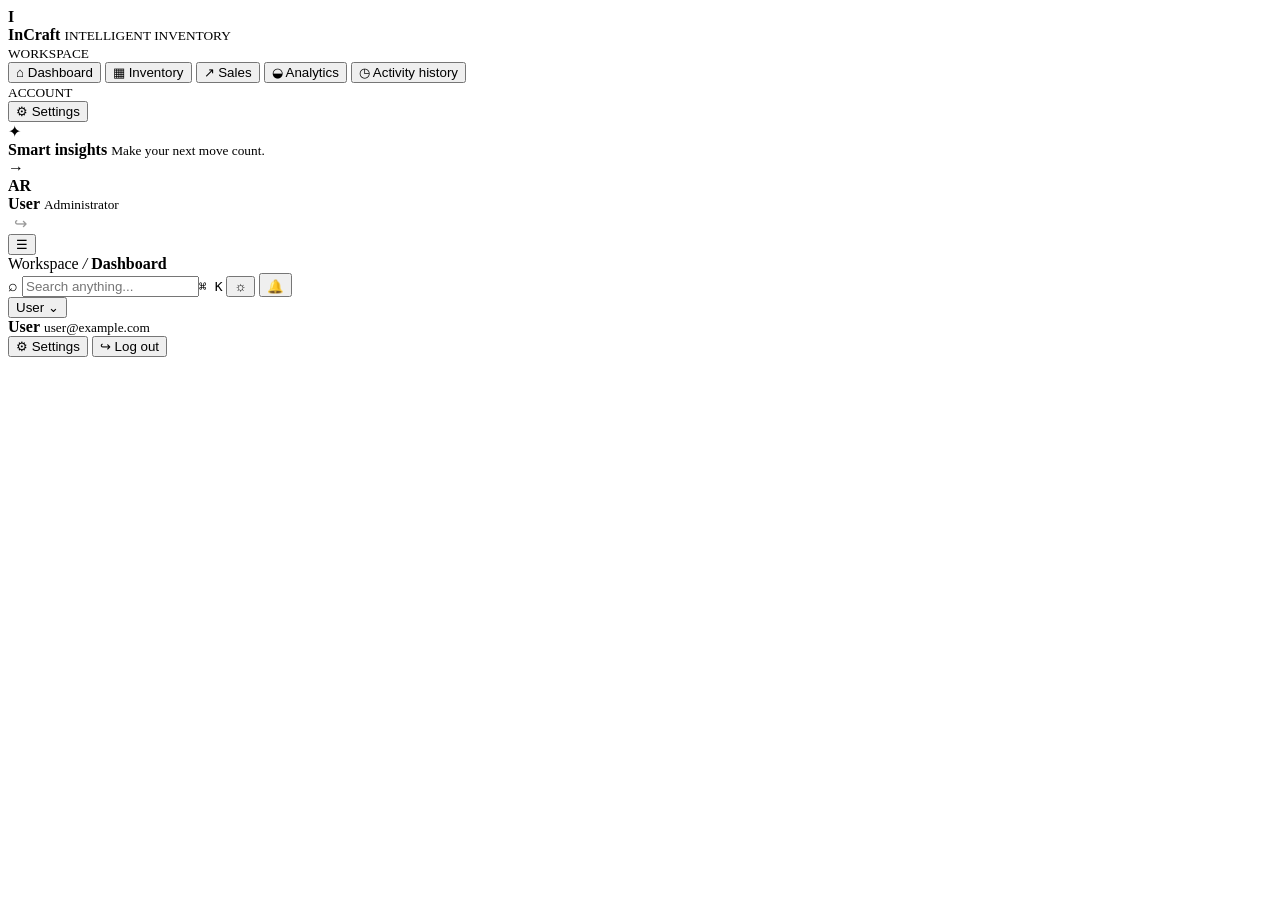
==== public/index.html @ 0089fdfe "Replace website with modern UI and wire Flask backend APIs" ====
<!doctype html>
<html lang="en">
<head>
  <meta charset="UTF-8">
  <meta name="viewport" content="width=device-width, initial-scale=1">
  <title>InCraft — Intelligent Inventory</title>
  <meta name="csrf-token" content="">
  <link rel="icon" type="image/svg+xml" href="/static/favicon.svg">
  <link rel="preconnect" href="https://fonts.googleapis.com">
  <link rel="preconnect" href="https://fonts.gstatic.com" crossorigin>
  <link href="https://fonts.googleapis.com/css2?family=DM+Sans:wght@400;500;600;700&family=Space+Grotesk:wght@500;600;700&display=swap" rel="stylesheet">
  <link rel="stylesheet" href="/static/css/styles.css?v=10">
</head>
<body>
<div class="shell">
  <aside id="sidebar">
    <div class="brand">
      <b>I</b>
      <div>
        <strong>InCraft</strong>
        <small>INTELLIGENT INVENTORY</small>
      </div>
    </div>
    <small class="label">WORKSPACE</small>
    <nav>
      <button class="active" data-page="dashboard">⌂ <span>Dashboard</span></button>
      <button data-page="inventory">▦ <span>Inventory</span></button>
      <button data-page="sales">↗ <span>Sales</span></button>
      <button data-page="analytics">◒ <span>Analytics</span></button>
      <button data-page="activity">◷ <span>Activity history</span></button>
    </nav>
    <small class="label account">ACCOUNT</small>
    <nav>
      <button data-page="settings">⚙ <span>Settings</span></button>
    </nav>
    <div class="bottom">
      <div class="smart" id="smartInsightBtn" style="cursor:pointer;">
        ✦ 
        <div>
          <b>Smart insights</b>
          <small>Make your next move count.</small>
        </div>
        →
      </div>
      <div class="user">
        <b id="userAvatar">AR</b>
        <div>
          <strong id="userName">User</strong>
          <small id="userRole">Administrator</small>
        </div>
        <button id="logout" style="border:0;background:none;color:#999;cursor:pointer;font-size:16px;" title="Log out">↪</button>
      </div>
    </div>
  </aside>
  <main>
    <header>
      <button class="hamb" id="hamb" aria-label="Toggle menu">☰</button>
      <div class="crumb">Workspace <i>/</i> <b id="crumb">Dashboard</b></div>
      <div class="tools">
        <label>
          ⌕ <input id="search" placeholder="Search anything..."><kbd>⌘ K</kbd>
        </label>
        <button id="theme" title="Toggle dark mode" aria-label="Toggle dark mode">☼</button>
        <button id="bell" title="Notifications" aria-label="Notifications">🔔<sup></sup></button>
        <div class="profile-wrap">
          <button class="profile" id="profileToggle" aria-expanded="false">
            <span id="profileName">User</span> <span>⌄</span>
          </button>
          <div class="profile-menu" id="profileMenu">
            <div class="profile-menu-head">
              <strong id="menuUserName">User</strong>
              <small id="menuUserEmail">user@example.com</small>
            </div>
            <button id="profileSettings">⚙ <span>Settings</span></button>
            <button id="profileLogout">↪ <span>Log out</span></button>
          </div>
        </div>
      </div>
    </header>
    <section id="content"></section>
  </main>
</div>
<div id="toast" class="toast"></div>
<div id="backdrop"><div id="modal"></div></div>

<script id="incraft-initial" type="application/json">{}</script>
<script src="/static/js/app.js?v=10"></script>
</body>
</html>
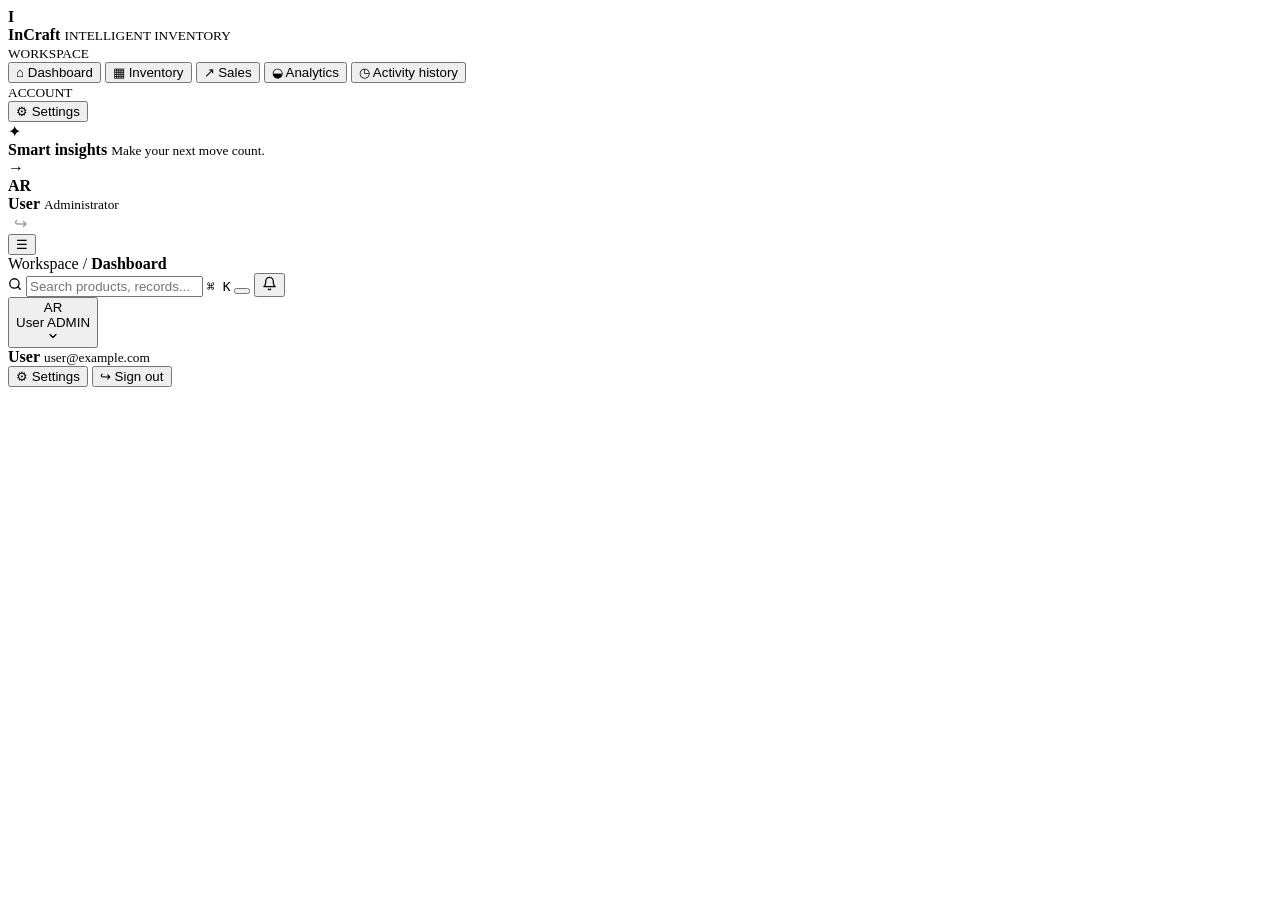
==== commit c3a942e9: "Refactor topbar header: add SVG icons, avatar pill, and fix search kbd layout" ====
--- a/public/index.html
+++ b/public/index.html
@@ -9,7 +9,7 @@
   <link rel="preconnect" href="https://fonts.googleapis.com">
   <link rel="preconnect" href="https://fonts.gstatic.com" crossorigin>
   <link href="https://fonts.googleapis.com/css2?family=DM+Sans:wght@400;500;600;700&family=Space+Grotesk:wght@500;600;700&display=swap" rel="stylesheet">
-  <link rel="stylesheet" href="/static/css/styles.css?v=10">
+  <link rel="stylesheet" href="/static/css/styles.css?v=12">
 </head>
 <body>
 <div class="shell">
@@ -55,16 +55,30 @@
   <main>
     <header>
       <button class="hamb" id="hamb" aria-label="Toggle menu">☰</button>
-      <div class="crumb">Workspace <i>/</i> <b id="crumb">Dashboard</b></div>
+      <div class="crumb">
+        <span class="crumb-root">Workspace</span>
+        <span class="crumb-sep">/</span>
+        <b class="crumb-active" id="crumb">Dashboard</b>
+      </div>
       <div class="tools">
-        <label>
-          ⌕ <input id="search" placeholder="Search anything..."><kbd>⌘ K</kbd>
+        <label class="search-bar">
+          <svg width="14" height="14" viewBox="0 0 24 24" fill="none" stroke="currentColor" stroke-width="2.2" stroke-linecap="round" stroke-linejoin="round"><circle cx="11" cy="11" r="8"></circle><line x1="21" y1="21" x2="16.65" y2="16.65"></line></svg>
+          <input id="globalSearch" placeholder="Search products, records...">
+          <kbd>⌘ K</kbd>
         </label>
-        <button id="theme" title="Toggle dark mode" aria-label="Toggle dark mode">☼</button>
-        <button id="bell" title="Notifications" aria-label="Notifications">🔔<sup></sup></button>
+        <button class="icon-btn" id="theme" title="Toggle theme"></button>
+        <button class="icon-btn" id="bell" title="Notifications">
+          <svg width="15" height="15" viewBox="0 0 24 24" fill="none" stroke="currentColor" stroke-width="2" stroke-linecap="round" stroke-linejoin="round"><path d="M18 8A6 6 0 0 0 6 8c0 7-3 9-3 9h18s-3-2-3-9"></path><path d="M13.73 21a2 2 0 0 1-3.46 0"></path></svg>
+          <span class="notification-dot"></span>
+        </button>
         <div class="profile-wrap">
-          <button class="profile" id="profileToggle" aria-expanded="false">
-            <span id="profileName">User</span> <span>⌄</span>
+          <button class="profile-btn" id="profileToggle" aria-expanded="false">
+            <div class="profile-avatar" id="headerAvatar">AR</div>
+            <div class="profile-info">
+              <span class="profile-name" id="profileName">User</span>
+              <span class="profile-badge" id="profileRole">ADMIN</span>
+            </div>
+            <svg class="chevron-icon" width="12" height="12" viewBox="0 0 24 24" fill="none" stroke="currentColor" stroke-width="2.5" stroke-linecap="round" stroke-linejoin="round"><polyline points="6 9 12 15 18 9"></polyline></svg>
           </button>
           <div class="profile-menu" id="profileMenu">
             <div class="profile-menu-head">
@@ -72,7 +86,7 @@
               <small id="menuUserEmail">user@example.com</small>
             </div>
             <button id="profileSettings">⚙ <span>Settings</span></button>
-            <button id="profileLogout">↪ <span>Log out</span></button>
+            <button id="profileLogout">↪ <span>Sign out</span></button>
           </div>
         </div>
       </div>
@@ -84,6 +98,6 @@
 <div id="backdrop"><div id="modal"></div></div>
 
 <script id="incraft-initial" type="application/json">{}</script>
-<script src="/static/js/app.js?v=10"></script>
+<script src="/static/js/app.js?v=12"></script>
 </body>
 </html>
